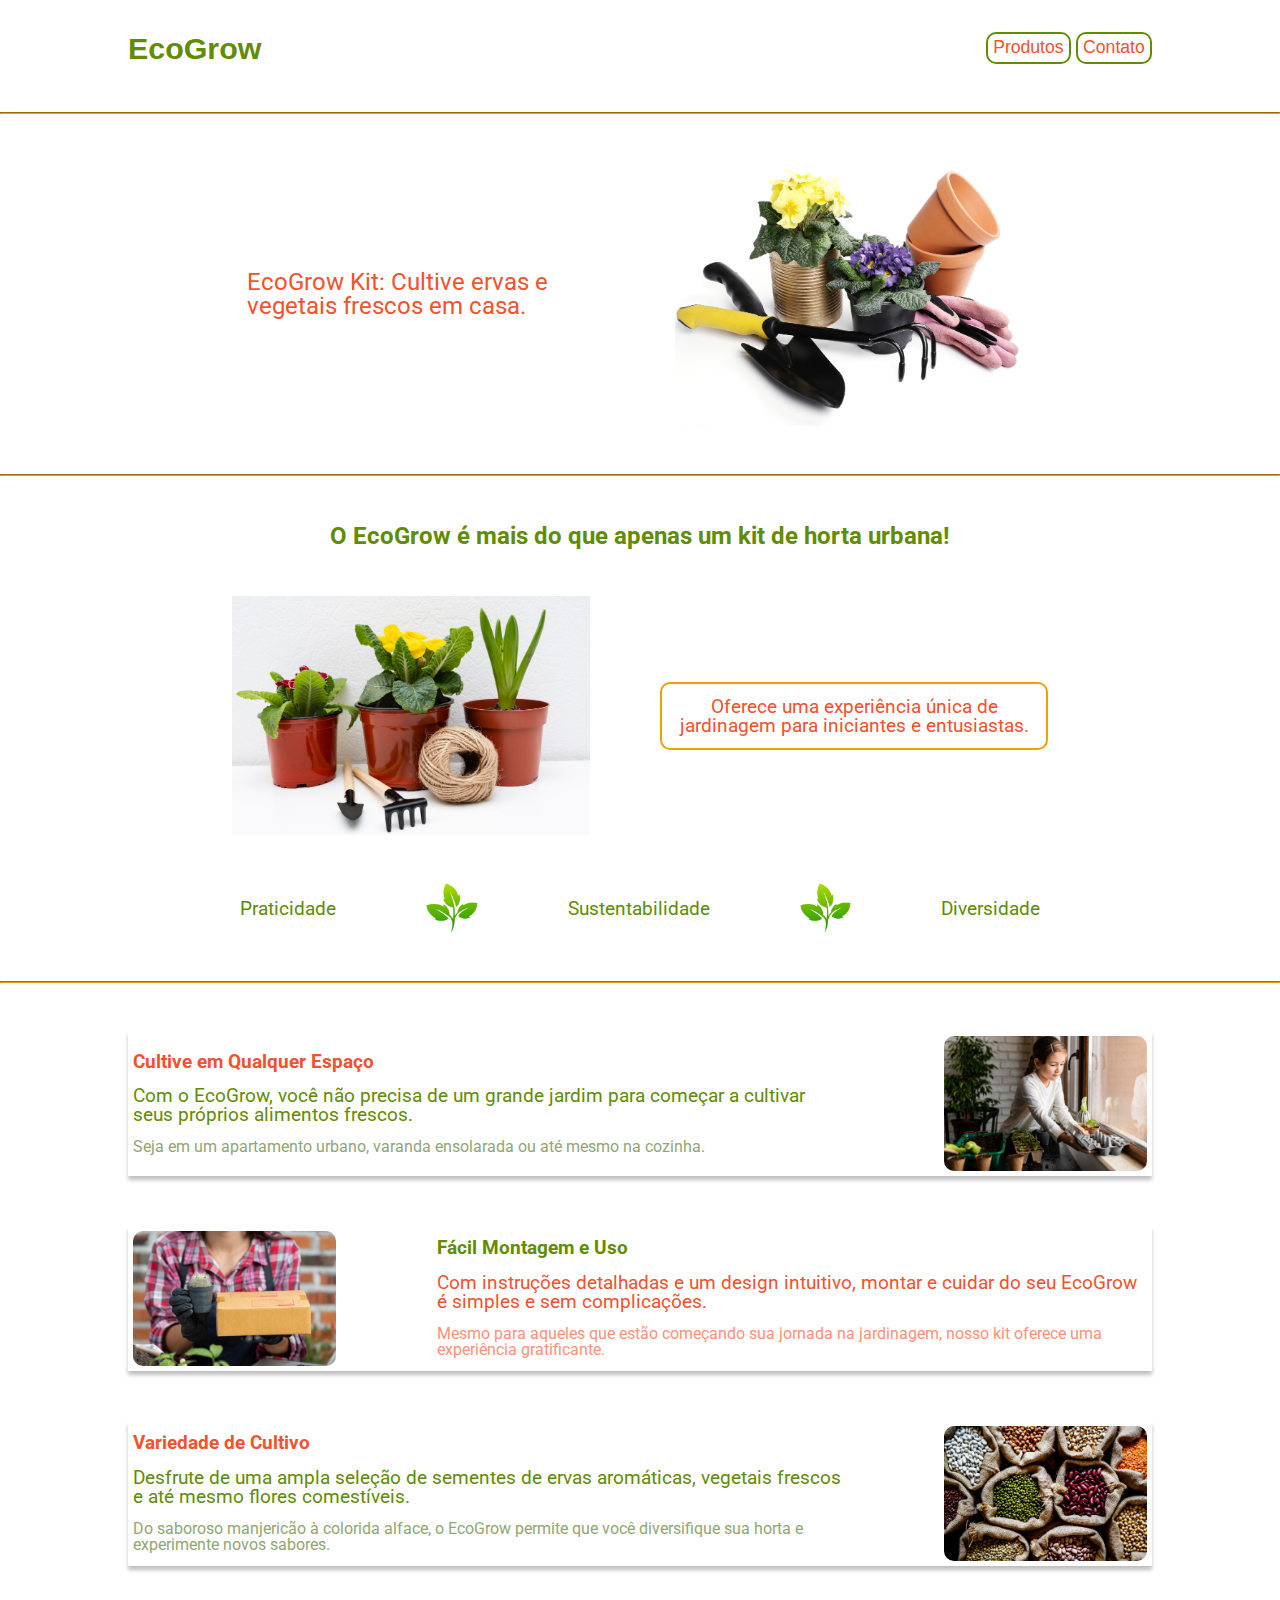
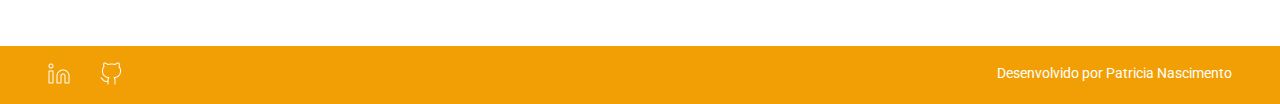
==== index.html @ 08413777 "Makes the advantages session dynamic and creates the advantages.json file" ====
<!DOCTYPE html>
<html lang="pt-br">

<head>
    <meta charset="UTF-8">
    <meta name="viewport" content="width=device-width, initial-scale=1.0">
    <link rel="preconnect" href="https://fonts.googleapis.com">
    <link rel="preconnect" href="https://fonts.gstatic.com" crossorigin>
    <link
        href="https://fonts.googleapis.com/css2?family=Baloo+Thambi+2:wght@700&family=Roboto:wght@400;700&display=swap"
        rel="stylesheet">
    <link rel="stylesheet" href="/styles/reset.css">
    <link rel="stylesheet" href="/styles/style.css">
    <title>EcoGrow</title>
</head>

<body>
    <header class="header responsive-container">
        <a href="index.html" class="header_logo">EcoGrow</a>
        <nav>
            <ul class="header-navbar">
                <li class="header-navbar_item"><a href="#products" class="header-navbar_link">Produtos</a></li>
                <li class="header-navbar_item"><a href="#contact" class="header-navbar_link">Contato</a></li>
            </ul>
        </nav>
    </header>
    <hr class="divider">
    <main>
        <section class="eco-grow responsive-container">
            <h2 class="eco-grow_title">EcoGrow Kit: Cultive ervas e vegetais frescos em casa.</h2>
            <img class="eco-grow_image" src="/assets/images/cover.jpg" alt="Urban vegetable garden kit">
        </section>
        <hr class="divider">
        <section class="eco-grow-details responsive-container">
            <h3 class="eco-grow-details_title">O EcoGrow é mais do que apenas um kit de horta urbana!</h3>
            <div class="eco-grow-details_container">
                <img class="eco-grow-details_image" src="/assets/images/kit-illustration.jpg"
                    alt="Urban vegetable garden kit">
                <div class="eco-grow-details_content">
                    <p class="eco-grow-details_text">Oferece uma experiência única de jardinagem para iniciantes e
                        entusiastas.</p>
                </div>
            </div>
            <div class="eco-grow-details_features">
                <p class="eco-grow-details_feature">Praticidade</p>
                <img class="eco-grow-details_icon" src="/assets/icons/leaf-icon.png" alt="Leaf icon">
                <p class="eco-grow-details_feature">Sustentabilidade</p>
                <img class="eco-grow-details_icon" src="/assets/icons/leaf-icon.png" alt="Leaf icon">
                <p class="eco-grow-details_feature">Diversidade</p>
            </div>
        </section>
        <hr class="divider">
        <section class="eco-grow-section responsive-container">
            <div class="eco-grow-section_content">
                <div class="eco-grow-section_text">
                    <p class="eco-grow-section_title"></p>
                    <p class="eco-grow-section_info"></p>
                    <p class="eco-grow-section_subinfo"></p>
                </div>
                <div class="eco-grow-section_img">
                    <img class="eco-grow-section_image">
                </div>
            </div>
            <div class="eco-grow-section_content text-color">
                <div class="eco-grow-section_img">
                    <img class="eco-grow-section_image">
                </div>
                <div class="eco-grow-section_text">
                    <p class="eco-grow-section_title"></p>
                    <p class="eco-grow-section_info"></p>
                    <p class="eco-grow-section_subinfo"></p>
                </div>
            </div>
            <div class="eco-grow-section_content">
                <div class="eco-grow-section_text">
                    <p class="eco-grow-section_title"></p>
                    <p class="eco-grow-section_info"></p>
                    <p class="eco-grow-section_subinfo"></p>
                </div>
                <div class="eco-grow-section_img">
                    <img class="eco-grow-section_image">
                </div>
            </div>
        </section>
    </main>
    <footer class="eco-grow-footer">
        <div class="eco-grow-footer_icons">
            <a href="#"><img src="/assets/icons/linkedin.png" alt="Ícone do Linkedin"></a>
            <a href="#"><img src="/assets/icons/github.png" alt="Ícone do GitHub"></a>
        </div>
        <p class="eco-grow-footer_text">Desenvolvido por Patricia Nascimento</p>
    </footer>

    <script src="/script.js"></script>
</body>

</html>
---- styles/style.css ----
:root {
    --green-color: #618C03;
    --light-green-color: #91A672;
    --orange-color: #F2522E;
    --light-orange-color: #FF9178;
    --yellow-color: #F29F05;
    
    --main-font: 'Baloom Thambi 2', sans-serif;
    --secondary-font: 'Roboto', sans-serif;
  }

body {
    color: #000000;
    font-family: var(--main-font);
    font-weight: 400;
    font-size: 1rem;
    /* overflow-x: hidden; */
}

.responsive-container {
    margin: 0 auto;
    max-width: 90%;
}

.header {
    display: flex;
    justify-content: space-between;
    align-items: center;
    margin-top: 2em;
}

.header_logo{
    font-size: 1.5rem;
    font-weight: 700;
    color: var(--green-color);
}

.header-navbar {
    display: flex;
    justify-content: space-between;
    align-items: center;
    gap: 5px;
    font-size: 0.875rem;
    color: var(--orange-color);
}

.header-navbar_item {
    border: 2px solid var(--green-color);
    border-radius: 10px;
    padding: 0.3em;
}

.header-navbar_link {
    color: var(--orange-color);
}

.divider {
    border-color: var(--yellow-color);
    width: 100%;
    margin: 2em auto;
    box-sizing: border-box;
}

.eco-grow {
    display: flex;
    justify-content: space-between;
    align-items: center;
    gap: 15px;
}

.eco-grow_title {
    color: var(--orange-color);
    font-family: var(--secondary-font);
    font-size: 1.1rem;
}

.eco-grow_image {
    max-width: 45%;
}

.eco-grow-details_title {
    font-family: var(--secondary-font);
    font-size: 1.1rem;
    font-weight: bold;
    text-align: center;
    color: var(--green-color);
}

.eco-grow-details_container {
    display: flex;
    justify-content: space-between;
    align-items: center;
    margin: 2em 0;
    gap: 5px;
}

.eco-grow-details_image {
    max-width: 50%;
}

.eco-grow-details_content {
    border: 2px solid var(--yellow-color);
    border-radius: 10px;
    display: flex;
    align-items: center;
    justify-content: center;
    padding: 0.3em;
    max-width: 40%;
}

.eco-grow-details_text {
    font-family: var(--secondary-font);
    font-size: 0.9rem;
    text-align: center;
    color: var(--orange-color);
}

.eco-grow-details_features {
    display: flex;
    justify-content: space-between;
    align-items: center;
}

.eco-grow-details_feature {
    font-family: var(--secondary-font);
    font-size: 0.9rem;
    color: var(--green-color);
}

.eco-grow-details_icon {
    max-width: 5%;
}

.eco-grow-section {
    display: flex;
    flex-direction: column;
    gap: 30px;
}

.eco-grow-section_content {
    display: flex;
    flex-direction: row;
    justify-content: space-between;
    align-items: center;
    box-shadow: 0px 4px 4px 0px rgba(0, 0, 0, 0.25);
    padding: 0.3em;
}

.eco-grow-section_text {
    display: flex;
    flex-direction: column;
    max-width: 65%;
    gap: 10px;
}

.eco-grow-section_title {
    font-family: var(--secondary-font);
    font-weight: bold;
    font-size: 0.9rem;
    color: var(--orange-color);
}

.eco-grow-section_info {
    font-family: var(--secondary-font);
    font-size: 0.9rem;
    color: var(--green-color);
}

.eco-grow-section_subinfo {
    font-family: var(--secondary-font);
    font-size: 0.7rem;
    color: var(--light-green-color);
}

.eco-grow-section_img {
    max-width: 30%;
    display: flex;
    align-items: center;
}

.eco-grow-section_image {
    max-width: 100%;
    border-radius: 10px;
}

div.text-color p:first-child {
    color: var(--green-color);
}

div.text-color p:nth-child(2) {
    color: var(--orange-color);
}

div.text-color p:nth-child(3) {
    color: var(--light-orange-color);
}

.eco-grow-footer {
    background-color: var(--yellow-color);
    padding: 1em;
    margin-top: 4em;
    width: 100%;
    display: flex;
    justify-content: space-between;
    align-items: center;
    box-sizing: border-box;
}

.eco-grow-footer_icons {
    display: flex;
    justify-content: space-between;
    align-items: center;
    gap: 15px;
}

.eco-grow-footer_text {
    color: #ffffff;
    font-family: var(--secondary-font);
    font-size: 0.7em;
    text-align: center;
}

@media screen and (min-width: 768px) {
    .responsive-container {
        max-width: 80%;
    }
    
    .header_logo{
        font-size: 1.8rem;
    }
    
    .header-navbar {
        font-size: 1rem;
    }
    
    .eco-grow_title {
        font-size: 1.3rem;
    }
    
    .eco-grow-details_title {
        font-size: 1.3rem;
    }
    
    .eco-grow-details_container {
        margin: 3em 0;
    }
    
    .eco-grow-details_image {
        max-width: 45%;
    }
    
    .eco-grow-details_content {
        padding: 0.5em;
        max-width: 45%;
    }
    
    .eco-grow-details_text {
        font-size: 1rem;
    }
    
    .eco-grow-details_feature {
        font-size: 1rem;
    }
    
    .eco-grow-section {
        gap: 40px;
    }
    
    .eco-grow-section_text {
        max-width: 65%;
        gap: 15px;
    }
    
    .eco-grow-section_title {
        font-size: 1.1rem;
    }
    
    .eco-grow-section_info {
        font-size: 1.1rem;
    }
    
    .eco-grow-section_subinfo {
        font-size: 0.9rem;
    }
    
    .eco-grow-footer {
        padding: 1em 2em;
    }
    
    .eco-grow-footer_icons {
        gap: 20px;
    }
    
    .eco-grow-footer_text {
        font-size: 0.8em;
    }
}

@media screen and (min-width: 1024px) {
    .header_logo{
        font-size: 1.9rem;
    }
    
    .header-navbar {
        font-size: 1.1rem;
    }
    
    .divider {
        margin: 3em 0;    
    }

    .eco-grow {
        justify-content: center;
        gap: 70px;
    }

    .eco-grow_title {
        font-size: 1.5rem;
        max-width: 35%;
    }

    .eco-grow_image {
        max-width: 35%;
    }
    
    .eco-grow-details_title {
        font-size: 1.5rem;
    }
    .eco-grow-details_container {
        justify-content: center;
        gap: 70px;
    }
    
    .eco-grow-details_image {
        max-width: 35%;
    }
    
    .eco-grow-details_content {
        padding: 0.8em;
        max-width: 35%;
    }
    
    .eco-grow-details_text {
        font-size: 1.2rem;
    }

    .eco-grow-details_features {
        justify-content: center;
        gap: 90px;
    }

    .eco-grow-details_feature {
        font-size: 1.2rem;
    }
    
    .eco-grow-section {
        gap: 50px;
    }
    
    .eco-grow-section_text {
        max-width: 70%;
        gap: 15px;
    }
    
    .eco-grow-section_title {
        font-size: 1.2rem;
    }
    
    .eco-grow-section_info {
        font-size: 1.2rem;
    }
    
    .eco-grow-section_subinfo {
        font-size: 1rem;
    }
    
    .eco-grow-section_img {
        max-width: 20%;
    }

    .eco-grow-footer {
        padding: 1em 3em;
        margin-top: 5em;
    }
    
    .eco-grow-footer_icons {
        gap: 30px;
    }
    
    .eco-grow-footer_text {
        font-size: 0.9em;
    }
}
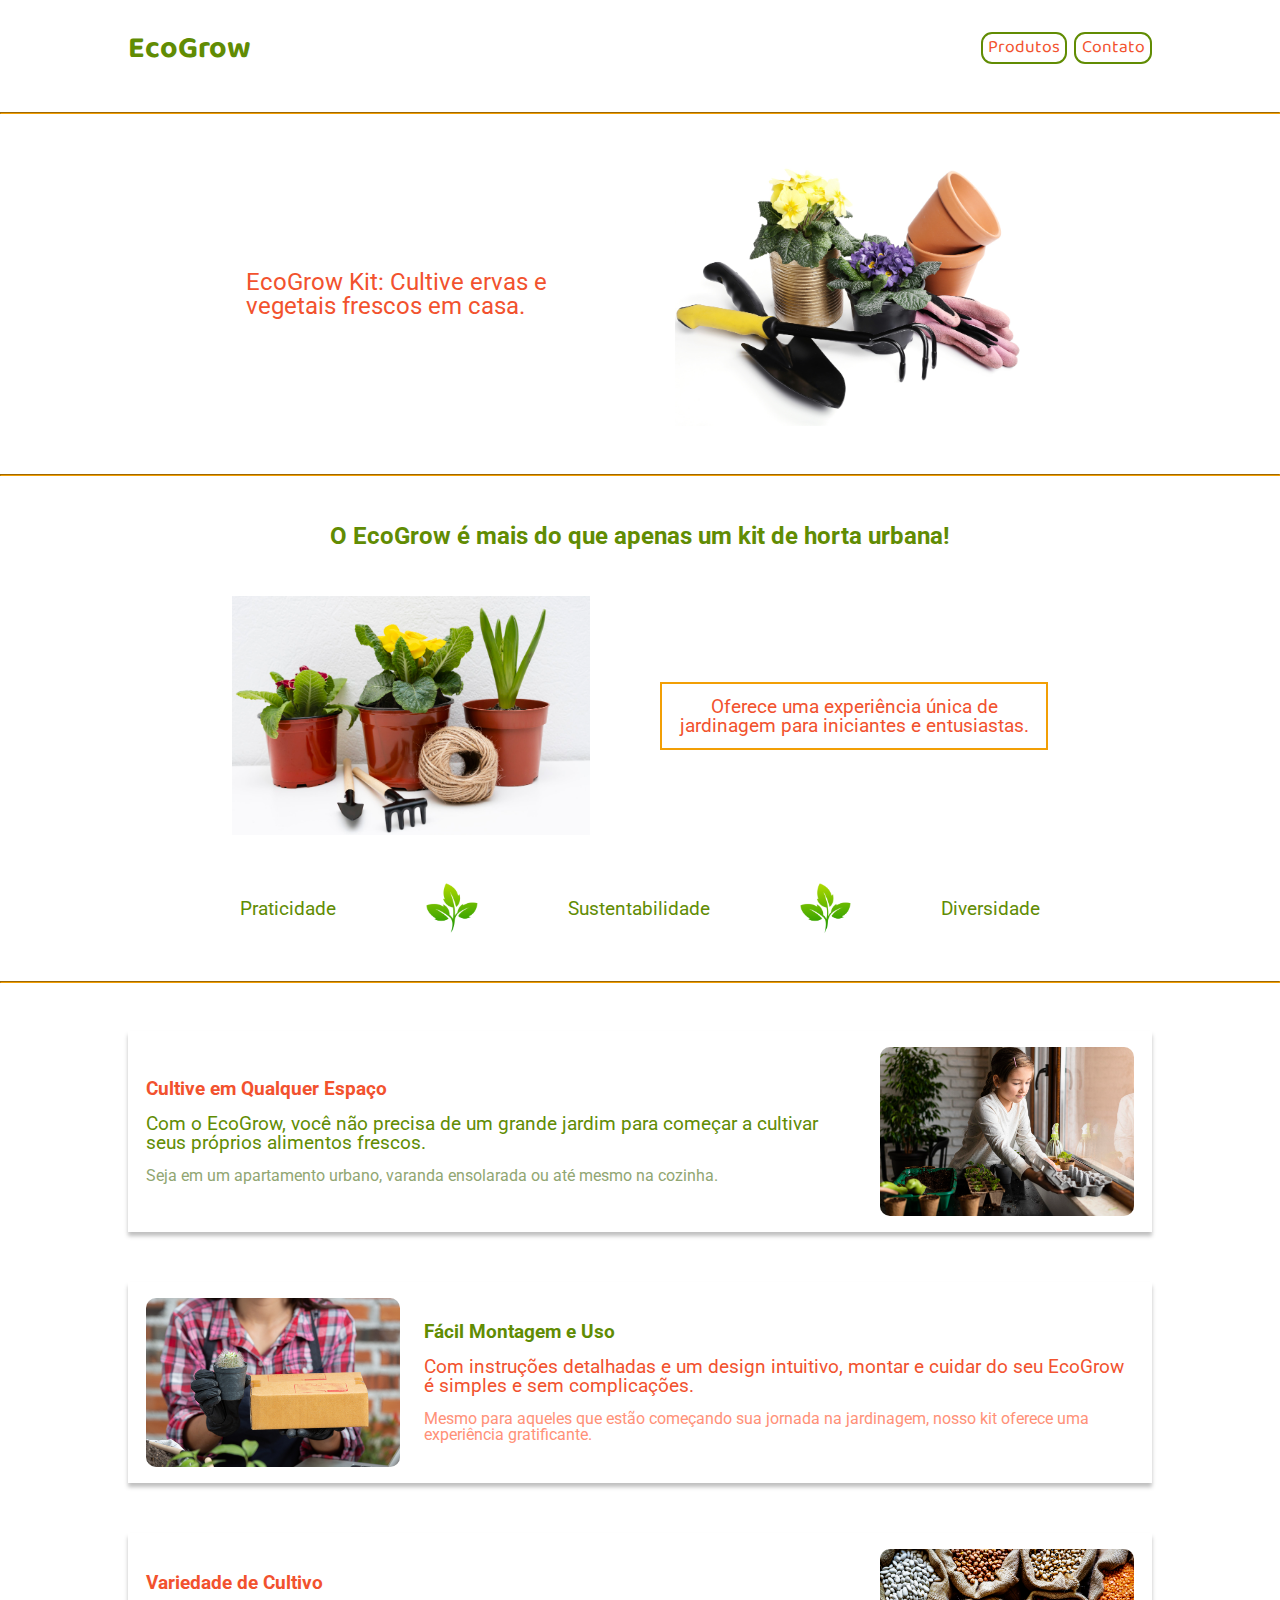
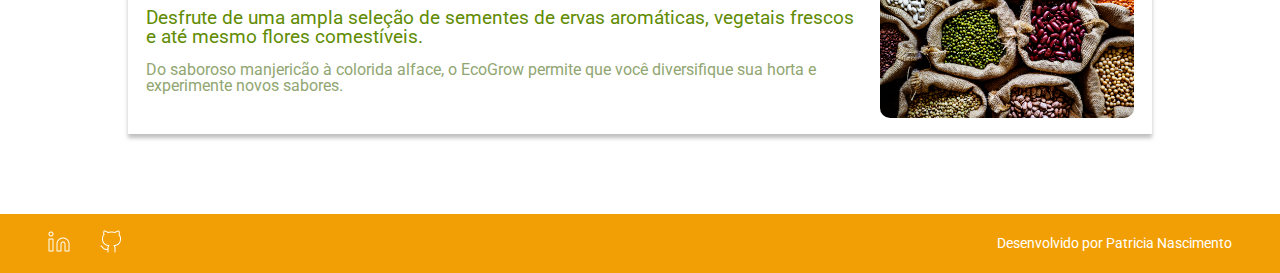
==== commit 6b91d93b: "Creates the products page and its respective .css and .js files." ====
--- a/index.html
+++ b/index.html
@@ -4,13 +4,7 @@
 <head>
     <meta charset="UTF-8">
     <meta name="viewport" content="width=device-width, initial-scale=1.0">
-    <link rel="preconnect" href="https://fonts.googleapis.com">
-    <link rel="preconnect" href="https://fonts.gstatic.com" crossorigin>
-    <link
-        href="https://fonts.googleapis.com/css2?family=Baloo+Thambi+2:wght@700&family=Roboto:wght@400;700&display=swap"
-        rel="stylesheet">
-    <link rel="stylesheet" href="/styles/reset.css">
-    <link rel="stylesheet" href="/styles/style.css">
+    <link rel="stylesheet" href="/css/style.css">
     <title>EcoGrow</title>
 </head>
 
@@ -28,14 +22,14 @@
     <main>
         <section class="eco-grow responsive-container">
             <h2 class="eco-grow_title">EcoGrow Kit: Cultive ervas e vegetais frescos em casa.</h2>
-            <img class="eco-grow_image" src="/assets/images/cover.jpg" alt="Urban vegetable garden kit">
+            <img class="eco-grow_image" src="/assets/images/cover.jpg" alt="Kit de horta urbana">
         </section>
         <hr class="divider">
         <section class="eco-grow-details responsive-container">
             <h3 class="eco-grow-details_title">O EcoGrow é mais do que apenas um kit de horta urbana!</h3>
             <div class="eco-grow-details_container">
                 <img class="eco-grow-details_image" src="/assets/images/kit-illustration.jpg"
-                    alt="Urban vegetable garden kit">
+                    alt="Kit de horta urbana">
                 <div class="eco-grow-details_content">
                     <p class="eco-grow-details_text">Oferece uma experiência única de jardinagem para iniciantes e
                         entusiastas.</p>
@@ -43,9 +37,9 @@
             </div>
             <div class="eco-grow-details_features">
                 <p class="eco-grow-details_feature">Praticidade</p>
-                <img class="eco-grow-details_icon" src="/assets/icons/leaf-icon.png" alt="Leaf icon">
+                <img class="eco-grow-details_icon" src="/assets/icons/leaf-icon.png" alt="Ícone de folha">
                 <p class="eco-grow-details_feature">Sustentabilidade</p>
-                <img class="eco-grow-details_icon" src="/assets/icons/leaf-icon.png" alt="Leaf icon">
+                <img class="eco-grow-details_icon" src="/assets/icons/leaf-icon.png" alt="Ícone de folha">
                 <p class="eco-grow-details_feature">Diversidade</p>
             </div>
         </section>
@@ -91,7 +85,7 @@
         <p class="eco-grow-footer_text">Desenvolvido por Patricia Nascimento</p>
     </footer>
 
-    <script src="/script.js"></script>
+    <script src="/js/script.js"></script>
 </body>
 
 </html>--- a/css/style.css
+++ b/css/style.css
@@ -0,0 +1,406 @@
+@import url(/css/fonts.css);
+@import url(/css/reset.css);
+
+:root {
+    --green-color: #618C03;
+    --light-green-color: #91A672;
+    --orange-color: #F2522E;
+    --light-orange-color: #FF9178;
+    --yellow-color: #F29F05;
+  }
+
+body {
+    color: #000000;
+    font-family: var(--main-font);
+    font-weight: 400;
+    font-size: 1rem;
+}
+
+.responsive-container {
+    margin: 0 auto;
+    max-width: 90%;
+}
+
+.header {
+    display: flex;
+    justify-content: space-between;
+    align-items: center;
+    margin-top: 2em;
+}
+
+.header_logo{
+    font-size: 1.5rem;
+    font-weight: 700;
+    color: var(--green-color);
+}
+
+.header-navbar {
+    display: flex;
+    justify-content: space-between;
+    align-items: center;
+    gap: 0.4em;
+    font-size: 0.875rem;
+    color: var(--orange-color);
+}
+
+.header-navbar_item {
+    border: 0.125em solid var(--green-color);
+    border-radius: 0.625em;
+    padding: 0.3em;
+}
+
+.header-navbar_link {
+    color: var(--orange-color);
+}
+
+.divider {
+    border-color: var(--yellow-color);
+    width: 100%;
+    margin: 2em auto;
+    box-sizing: border-box;
+}
+
+.eco-grow {
+    display: flex;
+    justify-content: space-between;
+    align-items: center;
+    gap: 1em;
+}
+
+.eco-grow_title {
+    color: var(--orange-color);
+    font-family: var(--secondary-font);
+    font-size: 1.1rem;
+}
+
+.eco-grow_image {
+    max-width: 45%;
+}
+
+.eco-grow-details_title {
+    font-family: var(--secondary-font);
+    font-size: 1.1rem;
+    font-weight: bold;
+    text-align: center;
+    color: var(--green-color);
+}
+
+.eco-grow-details_container {
+    display: flex;
+    justify-content: space-between;
+    align-items: center;
+    margin: 2em 0;
+    gap: 0.4em;
+}
+
+.eco-grow-details_image {
+    max-width: 50%;
+}
+
+.eco-grow-details_content {
+    border: 0.125em solid var(--yellow-color);
+    border-radius: 0,625em;
+    display: flex;
+    align-items: center;
+    justify-content: center;
+    padding: 0.3em;
+    max-width: 40%;
+}
+
+.eco-grow-details_text {
+    font-family: var(--secondary-font);
+    font-size: 0.9rem;
+    text-align: center;
+    color: var(--orange-color);
+}
+
+.eco-grow-details_features {
+    display: flex;
+    justify-content: space-between;
+    align-items: center;
+}
+
+.eco-grow-details_feature {
+    font-family: var(--secondary-font);
+    font-size: 0.9rem;
+    color: var(--green-color);
+}
+
+.eco-grow-details_icon {
+    max-width: 5%;
+}
+
+.eco-grow-section {
+    display: flex;
+    flex-direction: column;
+    gap: 3.125em;
+}
+
+.eco-grow-section_content {
+    display: flex;
+    flex-direction: row;
+    justify-content: space-between;
+    align-items: center;
+    box-shadow: 0px 4px 4px 0px rgba(0, 0, 0, 0.25);
+    padding: 1em 0.3em;
+    gap: 0.625em;
+}
+
+.eco-grow-section_text {
+    display: flex;
+    flex-direction: column;
+    max-width: 65%;
+    gap: 0.625em;
+}
+
+.eco-grow-section_title {
+    font-family: var(--secondary-font);
+    font-weight: bold;
+    font-size: 0.9rem;
+    color: var(--orange-color);
+}
+
+.eco-grow-section_info {
+    font-family: var(--secondary-font);
+    font-size: 0.8rem;
+    color: var(--green-color);
+}
+
+.eco-grow-section_subinfo {
+    font-family: var(--secondary-font);
+    font-size: 0.7rem;
+    color: var(--light-green-color);
+}
+
+.eco-grow-section_img {
+    max-width: 40%;
+    display: flex;
+    align-items: center;
+}
+
+.eco-grow-section_image {
+    max-width: 100%;
+    border-radius: 0.625em;
+}
+
+div.text-color p:first-child {
+    color: var(--green-color);
+}
+
+div.text-color p:nth-child(2) {
+    color: var(--orange-color);
+}
+
+div.text-color p:nth-child(3) {
+    color: var(--light-orange-color);
+}
+
+.eco-grow-footer {
+    background-color: var(--yellow-color);
+    padding: 0.5em;
+    margin-top: 4em;
+    width: 100%;
+    display: flex;
+    justify-content: space-between;
+    align-items: center;
+    box-sizing: border-box;
+}
+
+.eco-grow-footer_icons {
+    display: flex;
+    justify-content: space-between;
+    align-items: center;
+    gap: 1em;
+}
+
+.eco-grow-footer_text {
+    color: #ffffff;
+    font-family: var(--secondary-font);
+    font-size: 0.7em;
+    text-align: center;
+}
+
+@media screen and (min-width: 768px) {
+    .responsive-container {
+        max-width: 80%;
+    }
+    
+    .header_logo{
+        font-size: 1.8rem;
+    }
+    
+    .header-navbar {
+        font-size: 1rem;
+    }
+    
+    .eco-grow_title {
+        font-size: 1.3rem;
+    }
+    
+    .eco-grow-details_title {
+        font-size: 1.3rem;
+    }
+    
+    .eco-grow-details_container {
+        margin: 3em 0;
+    }
+    
+    .eco-grow-details_image {
+        max-width: 45%;
+    }
+    
+    .eco-grow-details_content {
+        padding: 0.5em;
+        max-width: 45%;
+    }
+    
+    .eco-grow-details_text {
+        font-size: 1rem;
+    }
+    
+    .eco-grow-details_feature {
+        font-size: 1rem;
+    }
+    
+    .eco-grow-section {
+        gap: 2.5em;
+    }
+    
+    .eco-grow-section_content {
+        gap: 1em;
+    }
+
+    .eco-grow-section_img {
+        max-width: 30%;
+    }
+
+    .eco-grow-section_text {
+        max-width: 65%;
+        gap: 1em;
+    }
+    
+    .eco-grow-section_title {
+        font-size: 1.1rem;
+    }
+    
+    .eco-grow-section_info {
+        font-size: 1.1rem;
+    }
+    
+    .eco-grow-section_subinfo {
+        font-size: 0.9rem;
+    }
+    
+    .eco-grow-footer {
+        padding: 1em 2em;
+    }
+    
+    .eco-grow-footer_icons {
+        gap: 1.25em;
+    }
+    
+    .eco-grow-footer_text {
+        font-size: 0.8em;
+    }
+}
+
+@media screen and (min-width: 1024px) {
+    .header_logo{
+        font-size: 1.9rem;
+    }
+    
+    .header-navbar {
+        font-size: 1.1rem;
+    }
+    
+    .divider {
+        margin: 3em 0;    
+    }
+
+    .eco-grow {
+        justify-content: center;
+        gap: 4.4em;
+    }
+
+    .eco-grow_title {
+        font-size: 1.5rem;
+        max-width: 35%;
+    }
+
+    .eco-grow_image {
+        max-width: 35%;
+    }
+    
+    .eco-grow-details_title {
+        font-size: 1.5rem;
+    }
+    .eco-grow-details_container {
+        justify-content: center;
+        gap: 4.4em;
+    }
+    
+    .eco-grow-details_image {
+        max-width: 35%;
+    }
+    
+    .eco-grow-details_content {
+        padding: 0.8em;
+        max-width: 35%;
+    }
+    
+    .eco-grow-details_text {
+        font-size: 1.2rem;
+    }
+
+    .eco-grow-details_features {
+        justify-content: center;
+        gap: 5.625em;
+    }
+
+    .eco-grow-details_feature {
+        font-size: 1.2rem;
+    }
+    
+    .eco-grow-section {
+        gap: 3.125em;
+    }
+
+    .eco-grow-section_content {
+        justify-content: center;
+        gap: 1.5em;
+    }
+    
+    .eco-grow-section_text {
+        max-width: 70%;
+        gap: 1em;
+    }
+    
+    .eco-grow-section_title {
+        font-size: 1.2rem;
+    }
+    
+    .eco-grow-section_info {
+        font-size: 1.2rem;
+    }
+    
+    .eco-grow-section_subinfo {
+        font-size: 1rem;
+    }
+    
+    .eco-grow-section_img {
+        max-width: 25%;
+    }
+
+    .eco-grow-footer {
+        padding: 1em 3em;
+        margin-top: 5em;
+    }
+    
+    .eco-grow-footer_icons {
+        gap: 1.875em;
+    }
+    
+    .eco-grow-footer_text {
+        font-size: 0.9em;
+    }
+}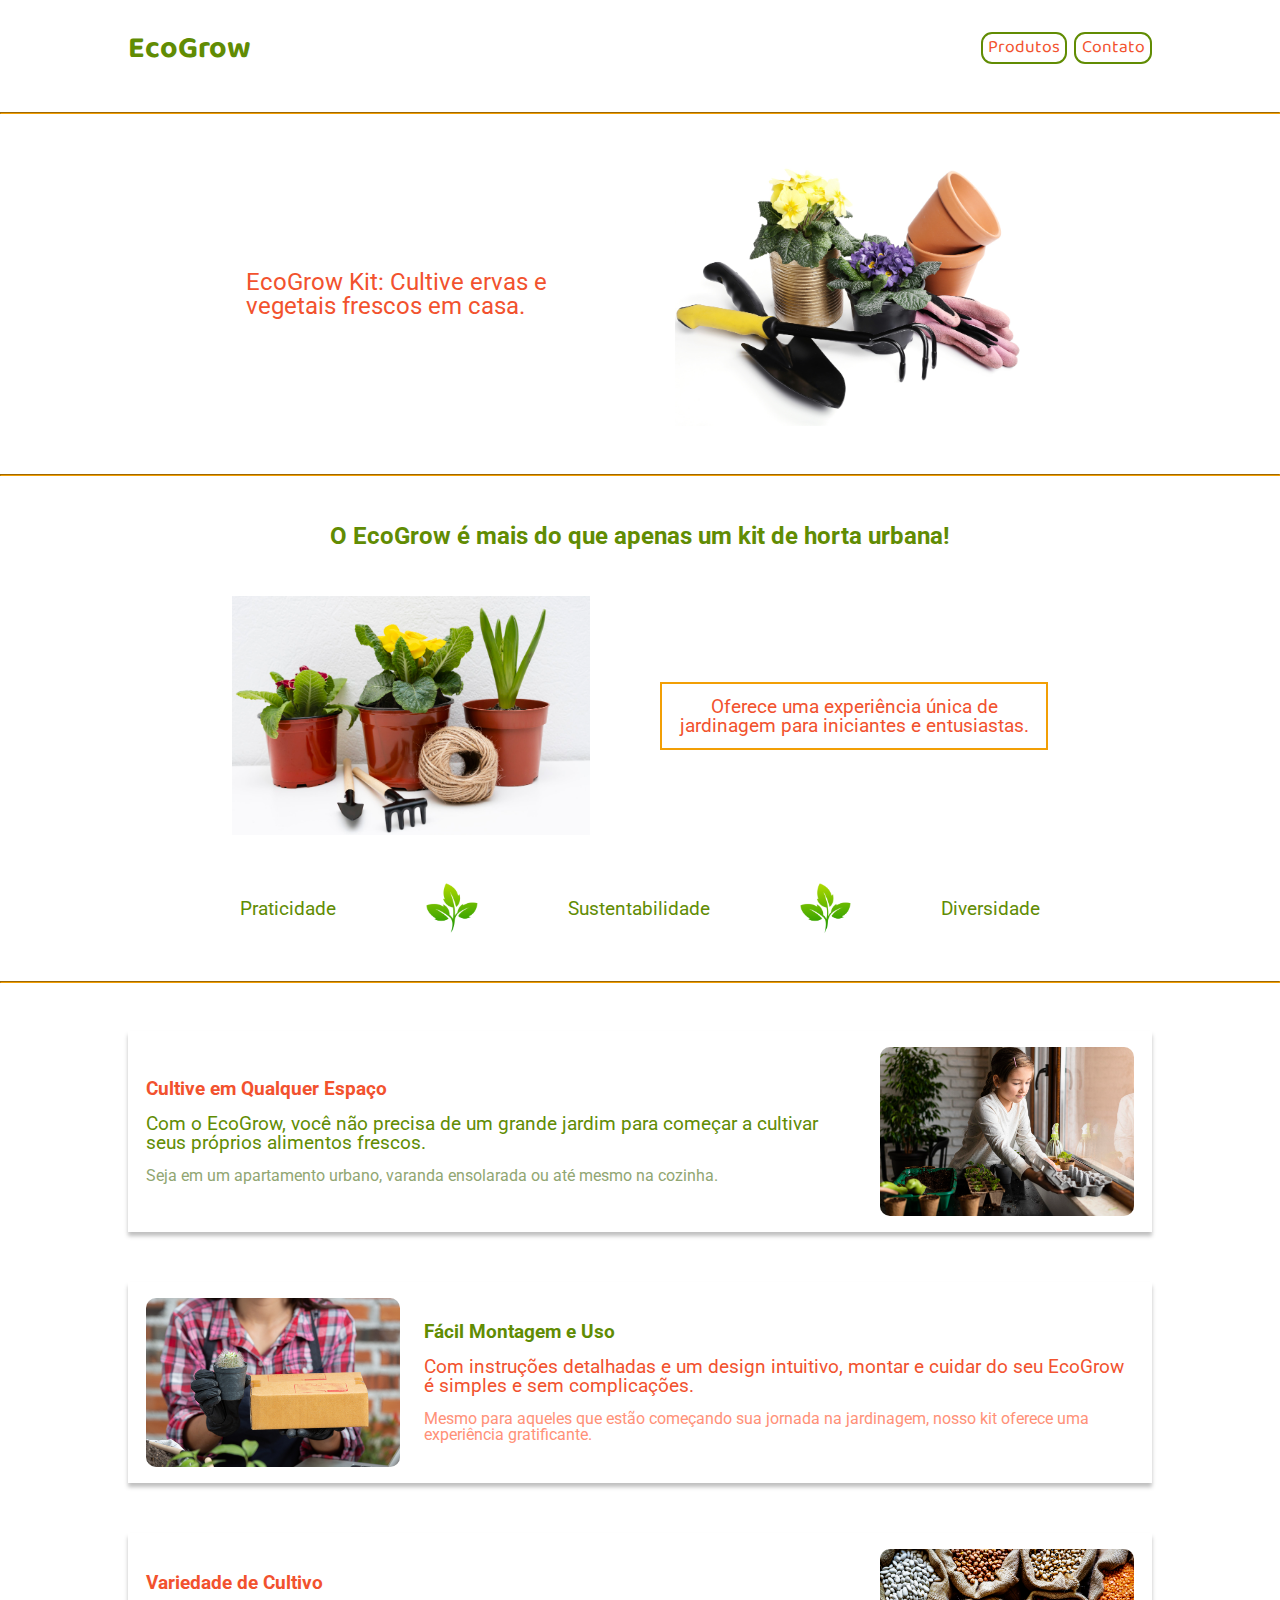
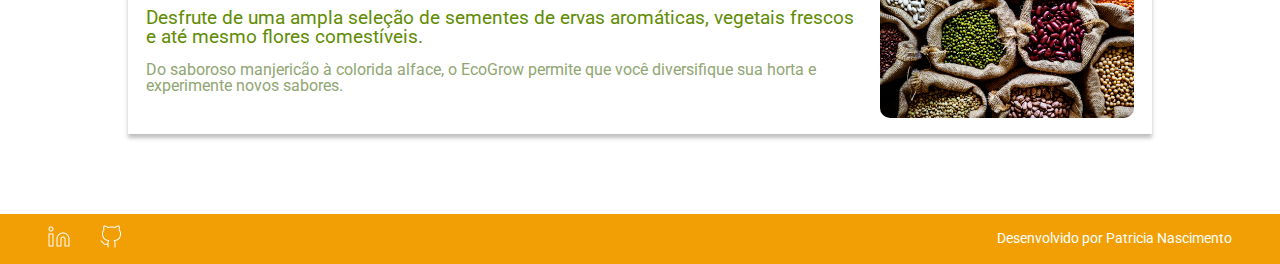
==== commit 45299019: "Creates the contact page and its related files. And refactors the classes." ====
--- a/index.html
+++ b/index.html
@@ -1,6 +1,5 @@
 <!DOCTYPE html>
 <html lang="pt-br">
-
 <head>
     <meta charset="UTF-8">
     <meta name="viewport" content="width=device-width, initial-scale=1.0">
@@ -13,76 +12,82 @@
         <a href="index.html" class="header_logo">EcoGrow</a>
         <nav>
             <ul class="header-navbar">
-                <li class="header-navbar_item"><a href="#products" class="header-navbar_link">Produtos</a></li>
-                <li class="header-navbar_item"><a href="#contact" class="header-navbar_link">Contato</a></li>
+                <li class="header-navbar_item"><a href="/products/products.html" class="header-navbar_link">Produtos</a></li>
+                <li class="header-navbar_item"><a href="/contact/contact.html" class="header-navbar_link">Contato</a></li>
             </ul>
         </nav>
     </header>
+
     <hr class="divider">
+
     <main>
-        <section class="eco-grow responsive-container">
-            <h2 class="eco-grow_title">EcoGrow Kit: Cultive ervas e vegetais frescos em casa.</h2>
-            <img class="eco-grow_image" src="/assets/images/cover.jpg" alt="Kit de horta urbana">
+        <section class="banner responsive-container">
+            <h2 class="banner_title">EcoGrow Kit: Cultive ervas e vegetais frescos em casa.</h2>
+            <img class="banner_image" src="/assets/images/cover.jpg" alt="Kit de horta urbana">
         </section>
+
         <hr class="divider">
-        <section class="eco-grow-details responsive-container">
-            <h3 class="eco-grow-details_title">O EcoGrow é mais do que apenas um kit de horta urbana!</h3>
-            <div class="eco-grow-details_container">
-                <img class="eco-grow-details_image" src="/assets/images/kit-illustration.jpg"
+        
+        <section class="responsive-container">
+            <h3 class="features_title">O EcoGrow é mais do que apenas um kit de horta urbana!</h3>
+            <div class="features_container">
+                <img class="features_image" src="/assets/images/kit-illustration.jpg"
                     alt="Kit de horta urbana">
-                <div class="eco-grow-details_content">
-                    <p class="eco-grow-details_text">Oferece uma experiência única de jardinagem para iniciantes e
-                        entusiastas.</p>
+                <div class="features_content">
+                    <p class="features_text">Oferece uma experiência única de jardinagem para iniciantes e entusiastas.</p>
                 </div>
             </div>
-            <div class="eco-grow-details_features">
-                <p class="eco-grow-details_feature">Praticidade</p>
-                <img class="eco-grow-details_icon" src="/assets/icons/leaf-icon.png" alt="Ícone de folha">
-                <p class="eco-grow-details_feature">Sustentabilidade</p>
-                <img class="eco-grow-details_icon" src="/assets/icons/leaf-icon.png" alt="Ícone de folha">
-                <p class="eco-grow-details_feature">Diversidade</p>
+            <div class="features-qualities">
+                <p class="features-qualities_quality">Praticidade</p>
+                <img class="features-qualities_icon" src="/assets/icons/leaf-icon.png" alt="Ícone de folha">
+                <p class="features-qualities_quality">Sustentabilidade</p>
+                <img class="features-qualities_icon" src="/assets/icons/leaf-icon.png" alt="Ícone de folha">
+                <p class="features-qualities_quality">Diversidade</p>
             </div>
         </section>
+
         <hr class="divider">
-        <section class="eco-grow-section responsive-container">
-            <div class="eco-grow-section_content">
-                <div class="eco-grow-section_text">
-                    <p class="eco-grow-section_title"></p>
-                    <p class="eco-grow-section_info"></p>
-                    <p class="eco-grow-section_subinfo"></p>
+
+        <section class="cards responsive-container">
+            <div class="cards-card">
+                <div class="cards-card-text">
+                    <p class="cards-card-text_title"></p>
+                    <p class="cards-card-text_info"></p>
+                    <p class="cards-card-text_subinfo"></p>
                 </div>
-                <div class="eco-grow-section_img">
-                    <img class="eco-grow-section_image">
+                <div class="cards-card-image">
+                    <img class="cards-card-image_img">
                 </div>
             </div>
-            <div class="eco-grow-section_content text-color">
-                <div class="eco-grow-section_img">
-                    <img class="eco-grow-section_image">
+            <div class="cards-card text-color">
+                <div class="cards-card-image">
+                    <img class="cards-card-image_img">
                 </div>
-                <div class="eco-grow-section_text">
-                    <p class="eco-grow-section_title"></p>
-                    <p class="eco-grow-section_info"></p>
-                    <p class="eco-grow-section_subinfo"></p>
+                <div class="cards-card-text">
+                    <p class="cards-card-text_title"></p>
+                    <p class="cards-card-text_info"></p>
+                    <p class="cards-card-text_subinfo"></p>
                 </div>
             </div>
-            <div class="eco-grow-section_content">
-                <div class="eco-grow-section_text">
-                    <p class="eco-grow-section_title"></p>
-                    <p class="eco-grow-section_info"></p>
-                    <p class="eco-grow-section_subinfo"></p>
+            <div class="cards-card">
+                <div class="cards-card-text">
+                    <p class="cards-card-text_title"></p>
+                    <p class="cards-card-text_info"></p>
+                    <p class="cards-card-text_subinfo"></p>
                 </div>
-                <div class="eco-grow-section_img">
-                    <img class="eco-grow-section_image">
+                <div class="cards-card-image">
+                    <img class="cards-card-image_img">
                 </div>
             </div>
         </section>
     </main>
-    <footer class="eco-grow-footer">
-        <div class="eco-grow-footer_icons">
+
+    <footer class="footer">
+        <div class="footer_icons">
             <a href="#"><img src="/assets/icons/linkedin.png" alt="Ícone do Linkedin"></a>
             <a href="#"><img src="/assets/icons/github.png" alt="Ícone do GitHub"></a>
         </div>
-        <p class="eco-grow-footer_text">Desenvolvido por Patricia Nascimento</p>
+        <p class="footer_text">Desenvolvido por Patricia Nascimento</p>
     </footer>
 
     <script src="/js/script.js"></script>
--- a/css/style.css
+++ b/css/style.css
@@ -7,6 +7,7 @@
     --orange-color: #F2522E;
     --light-orange-color: #FF9178;
     --yellow-color: #F29F05;
+    --background-color: #D9D9D9
   }
 
 body {
@@ -60,24 +61,24 @@
     box-sizing: border-box;
 }
 
-.eco-grow {
+.banner {
     display: flex;
     justify-content: space-between;
     align-items: center;
     gap: 1em;
 }
 
-.eco-grow_title {
+.banner_title {
     color: var(--orange-color);
     font-family: var(--secondary-font);
     font-size: 1.1rem;
 }
 
-.eco-grow_image {
+.banner_image {
     max-width: 45%;
 }
 
-.eco-grow-details_title {
+.features_title {
     font-family: var(--secondary-font);
     font-size: 1.1rem;
     font-weight: bold;
@@ -85,7 +86,7 @@
     color: var(--green-color);
 }
 
-.eco-grow-details_container {
+.features_container {
     display: flex;
     justify-content: space-between;
     align-items: center;
@@ -93,11 +94,11 @@
     gap: 0.4em;
 }
 
-.eco-grow-details_image {
+.features_image {
     max-width: 50%;
 }
 
-.eco-grow-details_content {
+.features_content {
     border: 0.125em solid var(--yellow-color);
     border-radius: 0,625em;
     display: flex;
@@ -107,36 +108,36 @@
     max-width: 40%;
 }
 
-.eco-grow-details_text {
+.features_text {
     font-family: var(--secondary-font);
     font-size: 0.9rem;
     text-align: center;
     color: var(--orange-color);
 }
 
-.eco-grow-details_features {
-    display: flex;
-    justify-content: space-between;
-    align-items: center;
-}
-
-.eco-grow-details_feature {
+.features-qualities {
+    display: flex;
+    justify-content: space-between;
+    align-items: center;
+}
+
+.features-qualities_quality {
     font-family: var(--secondary-font);
     font-size: 0.9rem;
     color: var(--green-color);
 }
 
-.eco-grow-details_icon {
+.features-qualities_icon {
     max-width: 5%;
 }
 
-.eco-grow-section {
+.cards {
     display: flex;
     flex-direction: column;
     gap: 3.125em;
 }
 
-.eco-grow-section_content {
+.cards-card {
     display: flex;
     flex-direction: row;
     justify-content: space-between;
@@ -146,39 +147,39 @@
     gap: 0.625em;
 }
 
-.eco-grow-section_text {
+.cards-card-text {
     display: flex;
     flex-direction: column;
     max-width: 65%;
     gap: 0.625em;
 }
 
-.eco-grow-section_title {
+.cards-card-text_title {
     font-family: var(--secondary-font);
     font-weight: bold;
     font-size: 0.9rem;
     color: var(--orange-color);
 }
 
-.eco-grow-section_info {
+.cards-card-text_info {
     font-family: var(--secondary-font);
     font-size: 0.8rem;
     color: var(--green-color);
 }
 
-.eco-grow-section_subinfo {
+.cards-card-text_subinfo {
     font-family: var(--secondary-font);
     font-size: 0.7rem;
     color: var(--light-green-color);
 }
 
-.eco-grow-section_img {
+.cards-card-image {
     max-width: 40%;
     display: flex;
     align-items: center;
 }
 
-.eco-grow-section_image {
+.cards-card-image_img {
     max-width: 100%;
     border-radius: 0.625em;
 }
@@ -195,9 +196,9 @@
     color: var(--light-orange-color);
 }
 
-.eco-grow-footer {
+.footer {
     background-color: var(--yellow-color);
-    padding: 0.5em;
+    padding: 0.3em;
     margin-top: 4em;
     width: 100%;
     display: flex;
@@ -206,14 +207,14 @@
     box-sizing: border-box;
 }
 
-.eco-grow-footer_icons {
+.footer_icons {
     display: flex;
     justify-content: space-between;
     align-items: center;
     gap: 1em;
 }
 
-.eco-grow-footer_text {
+.footer_text {
     color: #ffffff;
     font-family: var(--secondary-font);
     font-size: 0.7em;
@@ -232,74 +233,78 @@
     .header-navbar {
         font-size: 1rem;
     }
-    
-    .eco-grow_title {
+
+    .divider {
+        margin: 2.5em 0;    
+    }
+    
+    .banner_title {
         font-size: 1.3rem;
     }
     
-    .eco-grow-details_title {
+    .features_title {
         font-size: 1.3rem;
     }
     
-    .eco-grow-details_container {
+    .features_container {
         margin: 3em 0;
     }
     
-    .eco-grow-details_image {
+    .features_image {
         max-width: 45%;
     }
     
-    .eco-grow-details_content {
+    .features_content {
         padding: 0.5em;
         max-width: 45%;
     }
     
-    .eco-grow-details_text {
+    .features_text {
         font-size: 1rem;
     }
     
-    .eco-grow-details_feature {
+    .features-qualities_quality {
         font-size: 1rem;
     }
     
-    .eco-grow-section {
+    .cards{
         gap: 2.5em;
     }
     
-    .eco-grow-section_content {
+    .cards-card {
         gap: 1em;
     }
 
-    .eco-grow-section_img {
+    .cards-card-image {
         max-width: 30%;
     }
 
-    .eco-grow-section_text {
+    .cards-card-text {
         max-width: 65%;
         gap: 1em;
     }
     
-    .eco-grow-section_title {
+    .cards-card-text_title {
         font-size: 1.1rem;
     }
     
-    .eco-grow-section_info {
+    .cards-card-text_info {
         font-size: 1.1rem;
     }
     
-    .eco-grow-section_subinfo {
+    .cards-card-text_subinfo {
         font-size: 0.9rem;
     }
     
     .eco-grow-footer {
-        padding: 1em 2em;
-    }
-    
-    .eco-grow-footer_icons {
+        padding: 0.5em 2em;
+    }
+    
+    .footer_icons {
         gap: 1.25em;
     }
     
-    .eco-grow-footer_text {
+    .footer_text {
         font-size: 0.8em;
     }
 }
@@ -317,90 +322,90 @@
         margin: 3em 0;    
     }
 
-    .eco-grow {
+    .banner {
         justify-content: center;
         gap: 4.4em;
     }
 
-    .eco-grow_title {
+    .banner_title {
         font-size: 1.5rem;
         max-width: 35%;
     }
 
-    .eco-grow_image {
+    .banner_image {
         max-width: 35%;
     }
     
-    .eco-grow-details_title {
+    .features_title {
         font-size: 1.5rem;
     }
-    .eco-grow-details_container {
+    .features_container {
         justify-content: center;
         gap: 4.4em;
     }
     
-    .eco-grow-details_image {
+    .features_image {
         max-width: 35%;
     }
     
-    .eco-grow-details_content {
+    .features_content {
         padding: 0.8em;
         max-width: 35%;
     }
     
-    .eco-grow-details_text {
+    .features_text {
         font-size: 1.2rem;
     }
 
-    .eco-grow-details_features {
+    .features-qualities {
         justify-content: center;
         gap: 5.625em;
     }
 
-    .eco-grow-details_feature {
+    .features-qualities_quality {
         font-size: 1.2rem;
     }
     
-    .eco-grow-section {
+    .cards{
         gap: 3.125em;
     }
 
-    .eco-grow-section_content {
+    .cards-card {
         justify-content: center;
         gap: 1.5em;
     }
     
-    .eco-grow-section_text {
+    .cards-card-text {
         max-width: 70%;
         gap: 1em;
     }
     
-    .eco-grow-section_title {
+    .cards-card-text_title {
         font-size: 1.2rem;
     }
     
-    .eco-grow-section_info {
+    .cards-card-text_info {
         font-size: 1.2rem;
     }
     
-    .eco-grow-section_subinfo {
+    .cards-card-text_subinfo {
         font-size: 1rem;
     }
     
-    .eco-grow-section_img {
+    .cards-card-image {
         max-width: 25%;
     }
 
-    .eco-grow-footer {
-        padding: 1em 3em;
+    .footer {
+        padding: 0.7em 3em;
         margin-top: 5em;
     }
     
-    .eco-grow-footer_icons {
+    .footer_icons {
         gap: 1.875em;
     }
     
-    .eco-grow-footer_text {
+    .footer_text {
         font-size: 0.9em;
     }
 }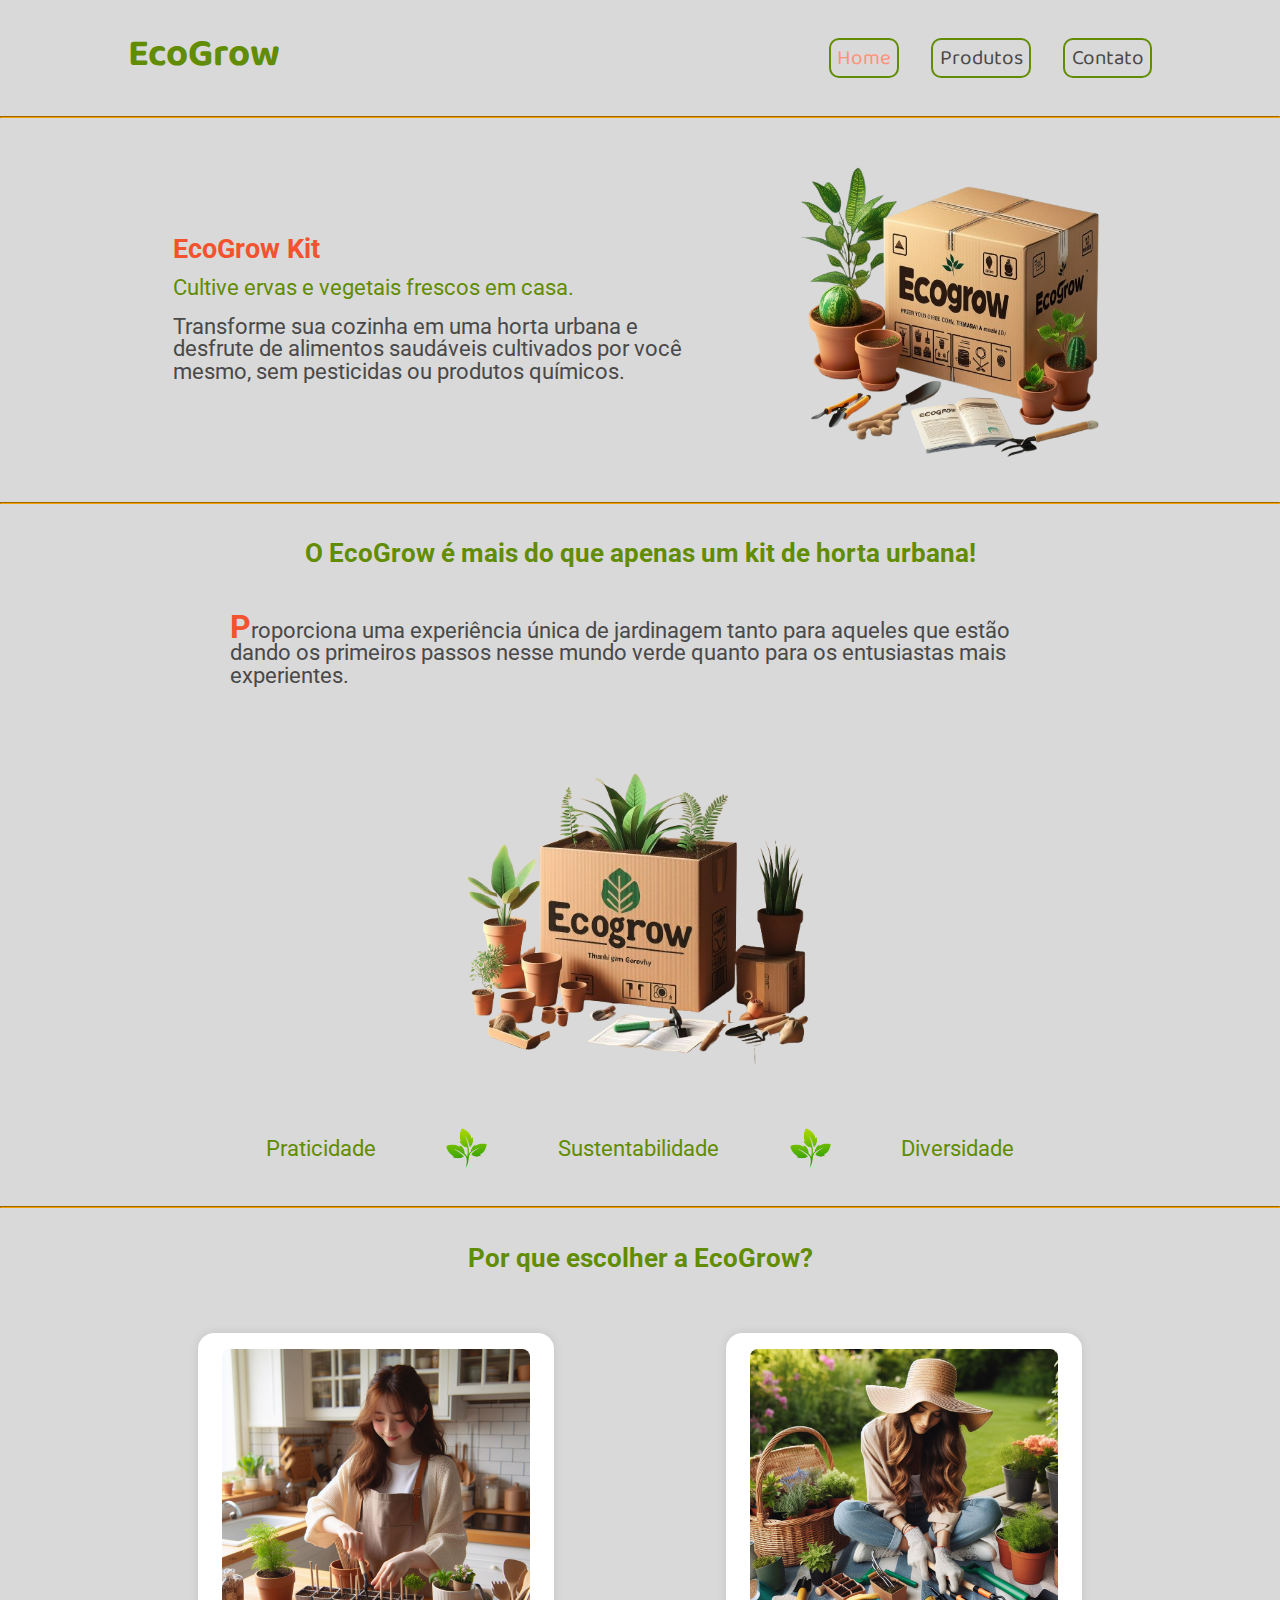
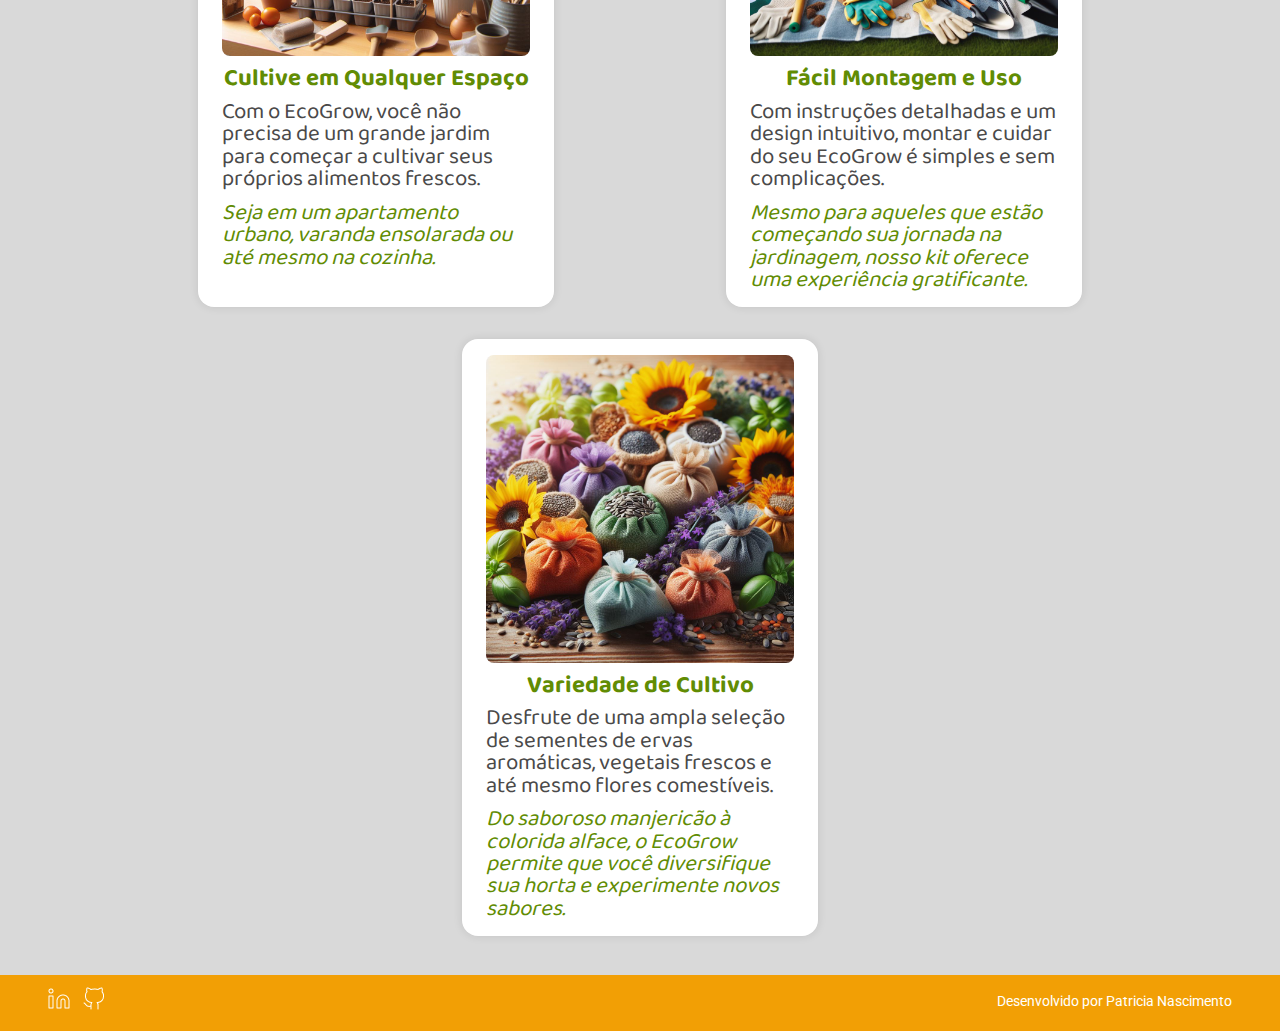
==== commit 51caeb33: "Refactors all core files changing the design, responsiveness and generation of session cards. Also c" ====
--- a/index.html
+++ b/index.html
@@ -8,89 +8,89 @@
 </head>
 
 <body>
-    <header class="header responsive-container">
-        <a href="index.html" class="header_logo">EcoGrow</a>
-        <nav>
-            <ul class="header-navbar">
-                <li class="header-navbar_item"><a href="/products/products.html" class="header-navbar_link">Produtos</a></li>
-                <li class="header-navbar_item"><a href="/contact/contact.html" class="header-navbar_link">Contato</a></li>
-            </ul>
-        </nav>
+    <header class="header">
+        <div class="header-burger-menu responsive_container" id="header_burger-menu">
+            <h1><a href="/index.html" class="logo">EcoGrow</a></h1>
+            <div class="header-burger-menu_wrapper">
+                <img src="/assets/icons/menu.svg" alt="Menu" id="menu">
+                <nav class="header-burger-menu_nav">
+                    <ul>
+                        <li><hr class="divider"></li>
+                        <li><a href="/products/products.html">Produtos</a></li>
+                        <li><hr class="divider"></li>
+                        <li><a href="/contact/contact.html">Contato</a></li>
+                        <li><hr class="divider"></li>
+                    </ul>
+                </nav>
+            </div>
+        </div>
+        <div class="main-header responsive_container" id="main_header">
+            <h1><a href="/index.html" class="logo">EcoGrow</a></h1>
+            <nav class="main-header_nav">
+                <ul>
+                    <li><a href="/index.html" id="page">Home</a></li>
+                    <li><a href="/products/products.html">Produtos</a></li>
+                    <li><a href="/contact/contact.html">Contato</a></li>
+                </ul>
+            </nav>
+        </div>
     </header>
 
     <hr class="divider">
 
     <main>
-        <section class="banner responsive-container">
-            <h2 class="banner_title">EcoGrow Kit: Cultive ervas e vegetais frescos em casa.</h2>
-            <img class="banner_image" src="/assets/images/cover.jpg" alt="Kit de horta urbana">
+        <section class="banner responsive_container">
+            <div class="banner_text">
+                <h2>EcoGrow Kit</h2>
+                <p>Cultive ervas e vegetais frescos em casa.</p>
+                <p>Transforme sua cozinha em uma horta urbana e desfrute de alimentos saudáveis cultivados por você mesmo, sem pesticidas ou produtos químicos.</p>
+            </div>
+            <img src="/assets/images/ecogrow-kit.png" alt="Kit de horta urbana">
         </section>
 
         <hr class="divider">
         
-        <section class="responsive-container">
-            <h3 class="features_title">O EcoGrow é mais do que apenas um kit de horta urbana!</h3>
-            <div class="features_container">
-                <img class="features_image" src="/assets/images/kit-illustration.jpg"
+        <section class="features responsive_container">
+            <header>
+                <h3 class="section_title">O EcoGrow é mais do que apenas um kit de horta urbana!</h3>
+            </header>
+            <div class="features-container">
+                <img src="/assets/images/ecogrow-kit1.png"
                     alt="Kit de horta urbana">
-                <div class="features_content">
-                    <p class="features_text">Oferece uma experiência única de jardinagem para iniciantes e entusiastas.</p>
-                </div>
+                <p id="features-container_text1">Oferece uma experiência única de jardinagem para iniciantes e entusiastas.</p>
+                <p id="features-container_text2"><span class="letter_emphasis">P</span>roporciona uma experiência única de jardinagem tanto para aqueles que estão dando os primeiros passos nesse mundo verde quanto para os entusiastas mais experientes.</p>
             </div>
-            <div class="features-qualities">
-                <p class="features-qualities_quality">Praticidade</p>
-                <img class="features-qualities_icon" src="/assets/icons/leaf-icon.png" alt="Ícone de folha">
-                <p class="features-qualities_quality">Sustentabilidade</p>
-                <img class="features-qualities_icon" src="/assets/icons/leaf-icon.png" alt="Ícone de folha">
-                <p class="features-qualities_quality">Diversidade</p>
-            </div>
+            <footer class="features_footer">
+                <p>Praticidade</p>
+                <img src="/assets/icons/leaf-icon.png" alt="Ícone de folha">
+                <p>Sustentabilidade</p>
+                <img src="/assets/icons/leaf-icon.png" alt="Ícone de folha">
+                <p>Diversidade</p>
+            </footer>
         </section>
 
         <hr class="divider">
 
-        <section class="cards responsive-container">
-            <div class="cards-card">
-                <div class="cards-card-text">
-                    <p class="cards-card-text_title"></p>
-                    <p class="cards-card-text_info"></p>
-                    <p class="cards-card-text_subinfo"></p>
-                </div>
-                <div class="cards-card-image">
-                    <img class="cards-card-image_img">
-                </div>
-            </div>
-            <div class="cards-card text-color">
-                <div class="cards-card-image">
-                    <img class="cards-card-image_img">
-                </div>
-                <div class="cards-card-text">
-                    <p class="cards-card-text_title"></p>
-                    <p class="cards-card-text_info"></p>
-                    <p class="cards-card-text_subinfo"></p>
-                </div>
-            </div>
-            <div class="cards-card">
-                <div class="cards-card-text">
-                    <p class="cards-card-text_title"></p>
-                    <p class="cards-card-text_info"></p>
-                    <p class="cards-card-text_subinfo"></p>
-                </div>
-                <div class="cards-card-image">
-                    <img class="cards-card-image_img">
-                </div>
+        <section class="cards responsive_container">
+            <header>
+                <h3 class="section_title">Por que escolher a EcoGrow?</h3>
+            </header>
+            <div class="cards-container">
+                <!-- Here it will be dynamically populated by JavaScript -->
             </div>
         </section>
     </main>
 
-    <footer class="footer">
-        <div class="footer_icons">
+    <footer class="ecogrow-footer">
+        <div class="ecogrow-footer_icons">
             <a href="#"><img src="/assets/icons/linkedin.png" alt="Ícone do Linkedin"></a>
             <a href="#"><img src="/assets/icons/github.png" alt="Ícone do GitHub"></a>
         </div>
-        <p class="footer_text">Desenvolvido por Patricia Nascimento</p>
+        <p>Desenvolvido por Patricia Nascimento</p>
     </footer>
 
     <script src="/js/script.js"></script>
+    <script src="/js/header.js"></script>
 </body>
 
 </html>--- a/css/style.css
+++ b/css/style.css
@@ -6,406 +6,491 @@
     --light-green-color: #91A672;
     --orange-color: #F2522E;
     --light-orange-color: #FF9178;
+    --gray-color: #4a4949;
+    --light-gray-color: #999;
     --yellow-color: #F29F05;
-    --background-color: #D9D9D9
-  }
+    --background-color: #D9D9D9;
+}
 
 body {
     color: #000000;
     font-family: var(--main-font);
     font-weight: 400;
-    font-size: 1rem;
-}
-
-.responsive-container {
+    font-size: 16px;
+    line-height: 1.4rem;
+    background-color: var(--background-color);
+}
+
+.responsive_container {
     margin: 0 auto;
     max-width: 90%;
 }
 
 .header {
-    display: flex;
-    justify-content: space-between;
-    align-items: center;
-    margin-top: 2em;
-}
-
-.header_logo{
-    font-size: 1.5rem;
+    box-sizing: border-box;
+    width: 100%;
+    padding: 8% 0;
+}
+
+.logo {
+    font-size: 2rem;
     font-weight: 700;
     color: var(--green-color);
-}
-
-.header-navbar {
-    display: flex;
-    justify-content: space-between;
-    align-items: center;
-    gap: 0.4em;
-    font-size: 0.875rem;
-    color: var(--orange-color);
-}
-
-.header-navbar_item {
-    border: 0.125em solid var(--green-color);
-    border-radius: 0.625em;
-    padding: 0.3em;
-}
-
-.header-navbar_link {
-    color: var(--orange-color);
 }
 
 .divider {
     border-color: var(--yellow-color);
     width: 100%;
-    margin: 2em auto;
     box-sizing: border-box;
-}
+    margin: 0 auto;
+}
+
+.section_title {
+    font-family: var(--secondary-font);
+    font-size: 1.2rem;
+    font-weight: bold;
+    text-align: center;
+    color: var(--green-color);
+}
+
+/*-------------------Burger menu styles-------------------*/
+
+.header-burger-menu {
+    display: flex;
+    justify-content: space-between;
+    align-items: center;
+}
+
+.header-burger-menu_wrapper {
+    position: relative;
+}
+
+.header-burger-menu img {
+    cursor: pointer;
+}
+
+.header-burger-menu_nav {
+    display: none;
+    position: absolute;
+    top: calc(100% + 10px);
+    right: 0;
+    background-color: #FFFFFF;
+    box-shadow: 0 0 10px rgba(0, 0, 0, 0.1);
+    padding: 40%;
+    border-radius: 10px;
+}
+
+.header-burger-menu_nav ul {
+    display: flex;
+    flex-direction: column;
+    gap: 1rem;
+}
+
+.header-burger-menu_nav ul li a {
+    font-family: var(--secondary-font);
+    font-size: 1.2rem;
+    color: var(--green-color);
+}
+
+/*-------------------Main header styles-------------------*/
+
+#main_header {
+    display: none;
+}
+
+/*-------------------Banner section styles-------------------*/
 
 .banner {
     display: flex;
-    justify-content: space-between;
-    align-items: center;
-    gap: 1em;
-}
-
-.banner_title {
+    flex-direction: column;
+    justify-content: space-around;
+    gap: 1rem;
+    padding: 8% 0;
+    font-family: var(--secondary-font);
+}
+
+.banner_text {
+    display: flex;
+    flex-direction: column;
+    justify-content: center;
+    gap: 1rem;
+}
+
+.banner_text h2 {
     color: var(--orange-color);
-    font-family: var(--secondary-font);
-    font-size: 1.1rem;
-}
-
-.banner_image {
+    font-size: 1.3rem;
+    font-weight: bold;
+}
+
+.banner_text p {
+    font-size: 1rem;
+    color: var(--green-color);
+}
+
+.banner_text p:nth-child(3) {
+    color: var(--gray-color);
+    display: none;
+}
+
+.banner img {
+    align-self: center;
     max-width: 45%;
 }
 
-.features_title {
-    font-family: var(--secondary-font);
+/*-------------------Features section styles-------------------*/
+
+.features {
+    display: flex;
+    flex-direction: column;
+    align-items: center;
+    gap: 2rem;
+    padding: 8% 0;
+}
+
+.features-container {
+    display: flex;
+    justify-content: space-around;
+    align-items: center;
+    gap: 1rem;
+}
+
+.features-container img {
+    max-width: 50%;
+}
+
+.features-container p {
+    border: 0.125em solid var(--yellow-color);
+    border-radius: 0, 625em;
+    padding: 0.2rem;
+    font-family: var(--secondary-font);
+    font-size: 1rem;
+    color: var(--orange-color);
+    text-align: center;
+}
+
+#features-container_text2 {
+    display: none;
+}
+
+.features_footer {
+    display: flex;
+    justify-content: space-around;
+    align-items: center;
+}
+
+.features_footer p {
+    font-family: var(--secondary-font);
+    font-size: 1rem;
+    color: var(--green-color);
+}
+
+.features_footer img {
+    max-width: 5%;
+}
+
+/*-------------------Cards section styles-------------------*/
+
+.cards {
+    display: flex;
+    flex-direction: column;
+    gap: 3rem;
+    padding: 8% 0;
+}
+
+.cards-container {
+    display: flex;
+    flex-wrap: wrap;
+    justify-content: space-around;
+    gap: 2rem;
+}
+
+.cards-container-card {
+    display: flex;
+    flex-direction: column;
+    align-items: center;
+    gap: 0.7rem;
+    width: 50%;
+    background-color: #FFFFFF;
+    padding: 1rem 1.5rem;
+    border-radius: 1rem;
+    box-shadow: 0 0 10px rgba(0, 0, 0, 0.1);
+}
+
+.cards-container-card img {
+    max-width: 100%;
+    height: auto;
+    border-radius: 0.5rem;
+}
+
+.cards-container-card h4 {
     font-size: 1.1rem;
     font-weight: bold;
     text-align: center;
     color: var(--green-color);
 }
 
-.features_container {
+.cards-container-card p {
+    font-size: 1rem;
+    color: var(--gray-color);
+}
+
+.cards-container-card .subinfo {
+    font-style: italic;
+    color: var(--green-color);
+}
+
+/*-------------------Footer styles-------------------*/
+
+.ecogrow-footer {
+    background-color: var(--yellow-color);
+    padding: 0.5rem 1rem;
+    width: 100%;
     display: flex;
     justify-content: space-between;
     align-items: center;
-    margin: 2em 0;
-    gap: 0.4em;
-}
-
-.features_image {
-    max-width: 50%;
-}
-
-.features_content {
-    border: 0.125em solid var(--yellow-color);
-    border-radius: 0,625em;
-    display: flex;
-    align-items: center;
-    justify-content: center;
-    padding: 0.3em;
-    max-width: 40%;
-}
-
-.features_text {
-    font-family: var(--secondary-font);
-    font-size: 0.9rem;
+    box-sizing: border-box;
+}
+
+.ecogrow-footer_icons {
+    display: flex;
+    justify-content: space-between;
+    align-items: center;
+    gap: 0.8rem;
+}
+
+.ecogrow-footer p {
+    color: #ffffff;
+    font-family: var(--secondary-font);
+    font-size: 0.7rem;
     text-align: center;
-    color: var(--orange-color);
-}
-
-.features-qualities {
-    display: flex;
-    justify-content: space-between;
-    align-items: center;
-}
-
-.features-qualities_quality {
-    font-family: var(--secondary-font);
-    font-size: 0.9rem;
-    color: var(--green-color);
-}
-
-.features-qualities_icon {
-    max-width: 5%;
-}
-
-.cards {
-    display: flex;
-    flex-direction: column;
-    gap: 3.125em;
-}
-
-.cards-card {
-    display: flex;
-    flex-direction: row;
-    justify-content: space-between;
-    align-items: center;
-    box-shadow: 0px 4px 4px 0px rgba(0, 0, 0, 0.25);
-    padding: 1em 0.3em;
-    gap: 0.625em;
-}
-
-.cards-card-text {
-    display: flex;
-    flex-direction: column;
-    max-width: 65%;
-    gap: 0.625em;
-}
-
-.cards-card-text_title {
-    font-family: var(--secondary-font);
-    font-weight: bold;
-    font-size: 0.9rem;
-    color: var(--orange-color);
-}
-
-.cards-card-text_info {
-    font-family: var(--secondary-font);
-    font-size: 0.8rem;
-    color: var(--green-color);
-}
-
-.cards-card-text_subinfo {
-    font-family: var(--secondary-font);
-    font-size: 0.7rem;
-    color: var(--light-green-color);
-}
-
-.cards-card-image {
-    max-width: 40%;
-    display: flex;
-    align-items: center;
-}
-
-.cards-card-image_img {
-    max-width: 100%;
-    border-radius: 0.625em;
-}
-
-div.text-color p:first-child {
-    color: var(--green-color);
-}
-
-div.text-color p:nth-child(2) {
-    color: var(--orange-color);
-}
-
-div.text-color p:nth-child(3) {
-    color: var(--light-orange-color);
-}
-
-.footer {
-    background-color: var(--yellow-color);
-    padding: 0.3em;
-    margin-top: 4em;
-    width: 100%;
-    display: flex;
-    justify-content: space-between;
-    align-items: center;
-    box-sizing: border-box;
-}
-
-.footer_icons {
-    display: flex;
-    justify-content: space-between;
-    align-items: center;
-    gap: 1em;
-}
-
-.footer_text {
-    color: #ffffff;
-    font-family: var(--secondary-font);
-    font-size: 0.7em;
-    text-align: center;
-}
-
-@media screen and (min-width: 768px) {
-    .responsive-container {
+}
+
+@media screen and (min-width: 640px) {
+
+    .responsive_container {
+        max-width: 85%;
+    }
+
+    .header {
+        padding: 5% 0;
+    }
+
+    .logo {
+        font-size: 2.2rem;
+    }
+
+    .banner {
+        flex-direction: row;
+        padding: 5% 0;
+    }
+
+    .banner_text h2 {
+        font-size: 1.5rem;
+    }
+
+    .banner_text p {
+        font-size: 1.2rem;
+    }
+
+    .banner_text p:nth-child(3) {
+        display: block;
+    }
+
+    .banner img {
+        max-width: 40%;
+    }
+
+    .features {
+        padding: 5% 0;
+        gap: 2.5rem;
+    }
+
+    .section_title {
+        font-size: 1.4rem;
+    }
+
+    .features-container img {
+        max-width: 35%;
+    }
+
+    .features-container p {
+        font-size: 1.2rem;
+        max-width: 40%;
+    }
+
+    .features_footer p {
+        font-size: 1.2rem;
+    }
+
+    .cards {
+        padding: 5% 0;
+    }
+    
+    .cards-container-card {
+        width: 35%;
+    }
+
+    .cards-container-card h4 {
+        font-size: 1.3rem;
+    }
+
+    .cards-container-card p {
+        font-size: 1.2rem;
+    }
+
+    .ecogrow-footer {
+        padding: 0.5rem 2rem;
+    }
+
+    .ecogrow-footer p {
+        font-size: 0.8rem;
+    }
+}
+
+@media screen and (min-width: 1024px) {
+    .responsive_container {
         max-width: 80%;
     }
-    
-    .header_logo{
-        font-size: 1.8rem;
-    }
-    
-    .header-navbar {
-        font-size: 1rem;
-    }
-
-    .divider {
-        margin: 2.5em 0;    
-    }
-    
-    .banner_title {
+
+    .header {
+        padding: 3% 0;
+    }
+
+    .logo {
+        font-size: 2.4rem;
+    }
+
+    #header_burger-menu {
+        display: none;
+    }
+
+    #main_header {
+        display: flex;
+    }
+
+    .main-header {
+        justify-content: space-between;
+        align-items: center;
+    }
+
+    .main-header_nav ul {
+        display: flex;
+        justify-content: space-between;
+        align-items: center;
+        gap: 2rem;
         font-size: 1.3rem;
-    }
-    
-    .features_title {
-        font-size: 1.3rem;
-    }
-    
-    .features_container {
-        margin: 3em 0;
-    }
-    
-    .features_image {
-        max-width: 45%;
-    }
-    
-    .features_content {
-        padding: 0.5em;
-        max-width: 45%;
-    }
-    
-    .features_text {
-        font-size: 1rem;
-    }
-    
-    .features-qualities_quality {
-        font-size: 1rem;
-    }
-    
-    .cards{
-        gap: 2.5em;
-    }
-    
-    .cards-card {
-        gap: 1em;
-    }
-
-    .cards-card-image {
+        color: var(--orange-color);
+    }
+
+    .main-header_nav ul li {
+        border: 0.125rem solid var(--green-color);
+        border-radius: 10px;
+        padding: 0.4rem;
+    }
+
+    .main-header_nav ul li a {
+        color: var(--gray-color);
+    }
+
+    .main-header_nav ul li a:hover {
+        color: var(--orange-color);
+    }
+
+    #page {
+        color: var(--light-orange-color);
+    }
+
+    .banner {
+        padding: 3% 0;
+        gap: 1.5rem;
+    }
+
+    .banner_text {
+        max-width: 50%;
+    }
+
+    .banner_text h2 {
+        font-size: 1.7rem;
+    }
+
+    .banner_text p {
+        font-size: 1.4rem;
+    }
+
+    .banner img {
         max-width: 30%;
     }
 
-    .cards-card-text {
-        max-width: 65%;
-        gap: 1em;
-    }
-    
-    .cards-card-text_title {
-        font-size: 1.1rem;
-    }
-    
-    .cards-card-text_info {
-        font-size: 1.1rem;
-    }
-    
-    .cards-card-text_subinfo {
+    .features {
+        padding: 3% 0;
+        gap: 3rem;
+    }
+
+    .section_title {
+        font-size: 1.6rem;
+    }
+
+    .features-container {
+        flex-direction: column-reverse;
+        gap: 2rem;
+    }
+
+    .features-container img {
+        max-width: 35%;
+    }
+
+    #features-container_text1 {
+        display: none;
+    }
+
+    #features-container_text2 {
+        display: block;
+    }
+
+    .features-container p {
+        font-size: 1.4rem;
+        max-width: 80%;
+        border: none;
+        text-align: left;
+        color: var(--gray-color);
+    }
+
+    .letter_emphasis {
+        font-size: 2rem;
+        color: var(--orange-color);
+        font-weight: bold;
+    }
+
+    .features_footer {
+        max-width: 80%;
+    }
+
+    .features_footer p {
+        font-size: 1.4rem;
+    }
+
+    .cards {
+        padding: 3% 0;
+        gap: 4rem;
+    }
+
+    .cards-container-card {
+        width: 30%;
+    }
+
+    .cards-container-card h4 {
+        font-size: 1.5rem;
+    }
+
+    .cards-container-card p {
+        font-size: 1.4rem;
+    }
+
+    .ecogrow-footer {
+        padding: 0.8rem 3rem;
+    }
+
+    .ecogrow-footer p {
         font-size: 0.9rem;
     }
-    
-    .eco-grow-footer {
-        padding: 0.5em 2em;
-    }
-    
-    .footer_icons {
-        gap: 1.25em;
-    }
-    
-    .footer_text {
-        font-size: 0.8em;
-    }
-}
-
-@media screen and (min-width: 1024px) {
-    .header_logo{
-        font-size: 1.9rem;
-    }
-    
-    .header-navbar {
-        font-size: 1.1rem;
-    }
-    
-    .divider {
-        margin: 3em 0;    
-    }
-
-    .banner {
-        justify-content: center;
-        gap: 4.4em;
-    }
-
-    .banner_title {
-        font-size: 1.5rem;
-        max-width: 35%;
-    }
-
-    .banner_image {
-        max-width: 35%;
-    }
-    
-    .features_title {
-        font-size: 1.5rem;
-    }
-    .features_container {
-        justify-content: center;
-        gap: 4.4em;
-    }
-    
-    .features_image {
-        max-width: 35%;
-    }
-    
-    .features_content {
-        padding: 0.8em;
-        max-width: 35%;
-    }
-    
-    .features_text {
-        font-size: 1.2rem;
-    }
-
-    .features-qualities {
-        justify-content: center;
-        gap: 5.625em;
-    }
-
-    .features-qualities_quality {
-        font-size: 1.2rem;
-    }
-    
-    .cards{
-        gap: 3.125em;
-    }
-
-    .cards-card {
-        justify-content: center;
-        gap: 1.5em;
-    }
-    
-    .cards-card-text {
-        max-width: 70%;
-        gap: 1em;
-    }
-    
-    .cards-card-text_title {
-        font-size: 1.2rem;
-    }
-    
-    .cards-card-text_info {
-        font-size: 1.2rem;
-    }
-    
-    .cards-card-text_subinfo {
-        font-size: 1rem;
-    }
-    
-    .cards-card-image {
-        max-width: 25%;
-    }
-
-    .footer {
-        padding: 0.7em 3em;
-        margin-top: 5em;
-    }
-    
-    .footer_icons {
-        gap: 1.875em;
-    }
-    
-    .footer_text {
-        font-size: 0.9em;
-    }
 }